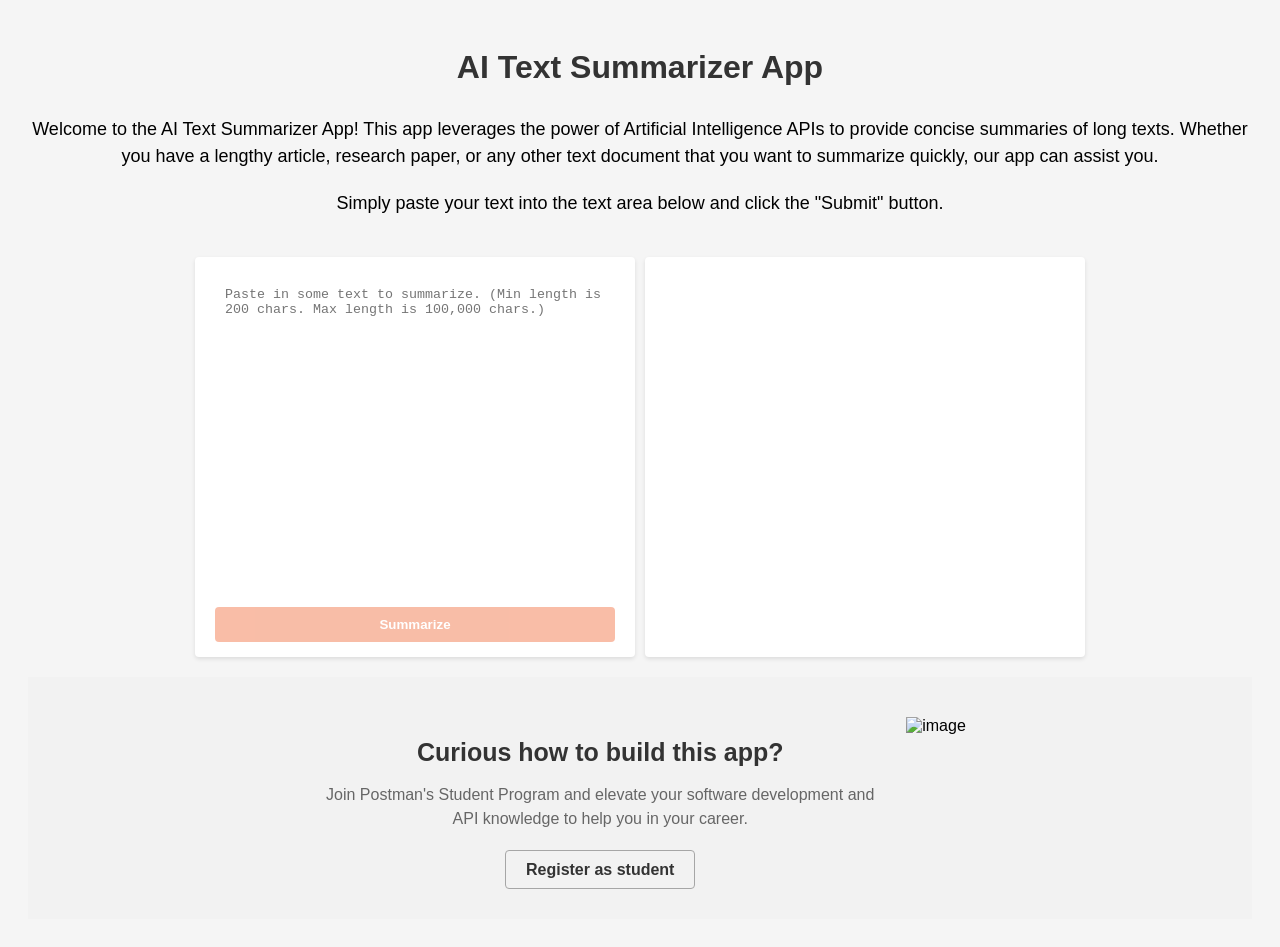
==== public/index.html @ 1d577a05 "folder updated" ====
<!DOCTYPE html>
<html lang="en">
  <head>
    <meta charset="UTF-8">
    <meta name="viewport" content="width=device-width, initial-scale=1.0">
    <meta http-equiv="X-UA-Compatible" content="ie=edge">
    <title>AI Text Summarizer App</title>
    <link rel="stylesheet" href="stylesheet.css">
  </head>
  <body>
    <h1>AI Text Summarizer App</h1>
    <p> Welcome to the AI Text Summarizer App! This app leverages the power of Artificial Intelligence APIs to provide concise summaries of long texts. Whether you have a lengthy article, research paper, or any other text document that you want to summarize quickly, our app can assist you. </p>
    <p> Simply paste your text into the text area below and click the "Submit" button. </p>
    <div class="container">
      <div class="text-box">
        <textarea id="text_to_summarize" name="text_to_summarize" placeholder="Paste in some text to summarize. (Min length is 200 chars. Max length is 100,000 chars.)" maxlength="100000"></textarea>
        <button id="submit-button" class="submit-button" >
          <span class="submit-button-text">Summarize</span>
        </button>
      </div>
      <div class="text-box">
      <textarea id="summary" name="summarized_text" placeholder="Summarized text will appear here"> </textarea>
      </div>
    </div>
    <section class="cta-section">
      <div class="cta-content">
        <div class="cta-text">
        <h2>Curious how to build this app?</h2>
        <p>Join Postman's Student Program and elevate your software development and API knowledge to help you in your career.</p>
          <a href="https://www.postman.com/student-program/student-expert/?utm_campaign=CGC&utm_medium=referral&utm_source=internal&utm_term=pbl-skilljar&utm_content=pbl_summariser_app" class="cta-button" target="_blank" rel="noopener nofollow">Register as student</a>
        </div>
        <img src="../images/learning.png" alt="image">
      </div>
    </section>
    <script src="script.js"></script>
  </body>
</html>
---- public/stylesheet.css ----
.cta-section {
    background-color: #f2f2f2;
    padding: 40px;
}

.cta-content {
    justify-content: center;
    display: flex;
    flex-wrap: nowrap;
}

.cta-text {
    flex-basis: 50%;
    padding-right: 20px;
}

.cta-content h2 {
    font-size: 25px;
    color: #333;
    margin-bottom: 10px;
}

.cta-content p {
    font-size: 16px;
    color: #666;
    padding-bottom: 10px;
}

.cta-button {
    padding: 10px 20px;
    border: 1px solid #A6A6A6;
    width: 300px;
    max-height: 40px;
    color: #333;
    font-weight: bold;
    text-decoration: none;
    border-radius: 4px;
    transition: background-color 0.3s ease;
}

.cta-button:hover {
    border-color: #333333;
}

img {
    max-height: 200px;
    max-width: auto;
}

body {
    font-family: 'Roboto', sans-serif;
    background-color: #f5f5f5;
    padding: 20px;
    text-align: center
}

h1 {
    text-align: center;
    font-weight: bold;
    color: #333;
    margin-bottom: 30px;
    font-size: 32px;
}

p {
    line-height: 1.5;
    margin-bottom: 20px;
    font-size: 18px;
}

.container {
    display: flex;
    gap: 10px;
    flex-wrap: wrap;
    justify-content: center;
    margin: 0 auto;
    padding: 20px;
}

.text-box {
    width: 400px;
    border-radius: 4px;
    box-shadow: 0 2px 4px rgba(0, 0, 0, 0.1);
    display: flex;
    flex-direction: column;
    padding: 20px;
    background-color: #ffffff
}

textarea {
    height: 300px;
    resize: none;
    border: none;
    padding: 10px;
    margin-bottom: 10px;
}

.submit-button {
    position: relative;
    background-color: #ef5b25;
    color: #ffffff;
    font-weight: bold;
    border-radius: 4px;
    border: none;
    padding: 10px 20px;
    cursor: pointer;
    margin-bottom: -5px;
}

.submit-button-text {
    color: #ffffff;
    transition: all 0.2s;
}

.submit-button:disabled {
    position: relative;
    background-color: #ef5b25;
    color: #ffffff;
    opacity: 40%;
    font-weight: bold;
    border-radius: 4px;
    border: none;
    padding: 10px 20px;
    border-radius: 4px;
    cursor: pointer;
    margin-bottom: -5px;
}

.submit-button--loading .submit-button-text {
    visibility: hidden;
    opacity: 0;
}

.submit-button--loading::after {
    content: "";
    position: absolute;
    width: 16px;
    height: 16px;
    top: 0;
    left: 0;
    right: 0;
    bottom: 0;
    margin: auto;
    border: 4px solid transparent;
    border-top-color: #ffffff;
    border-radius: 50%;
    animation: button-loading-spinner 1s ease infinite;
}

@media (max-width: 768px) {
    .container {
        flex-direction: column;
    }
}

@keyframes button-loading-spinner {
    from {
        transform: rotate(0turn);
    }

    to {
        transform: rotate(1turn);
    }
}
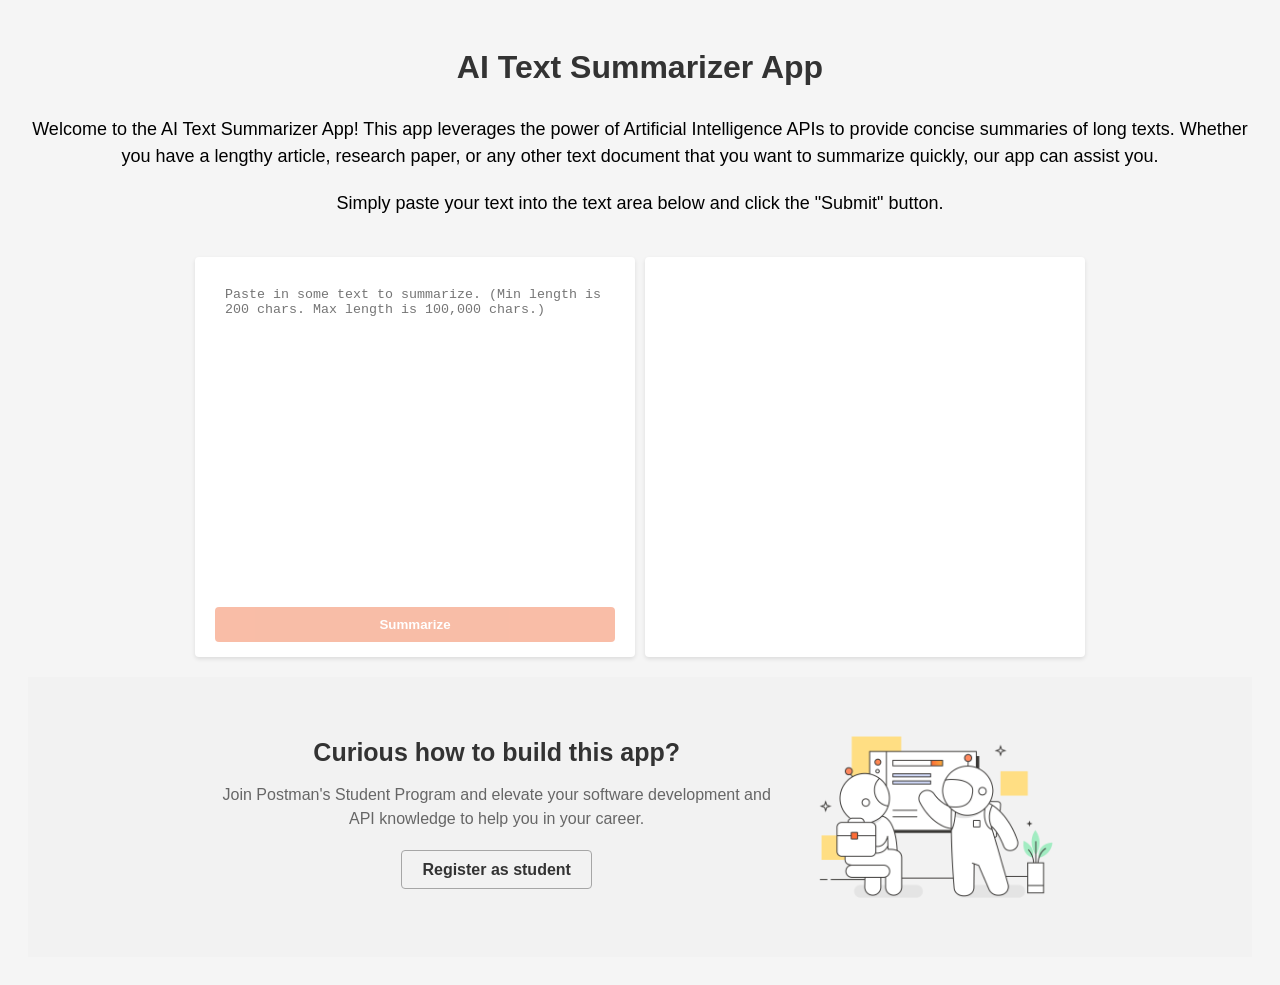
==== commit 8eabd92a: "local setup" ====
--- a/public/index.html
+++ b/public/index.html
@@ -29,7 +29,7 @@
         <p>Join Postman's Student Program and elevate your software development and API knowledge to help you in your career.</p>
           <a href="https://www.postman.com/student-program/student-expert/?utm_campaign=CGC&utm_medium=referral&utm_source=internal&utm_term=pbl-skilljar&utm_content=pbl_summariser_app" class="cta-button" target="_blank" rel="noopener nofollow">Register as student</a>
         </div>
-        <img src="../images/learning.png" alt="image">
+        <img src="./images/learning.png" alt="image">
       </div>
     </section>
     <script src="script.js"></script>
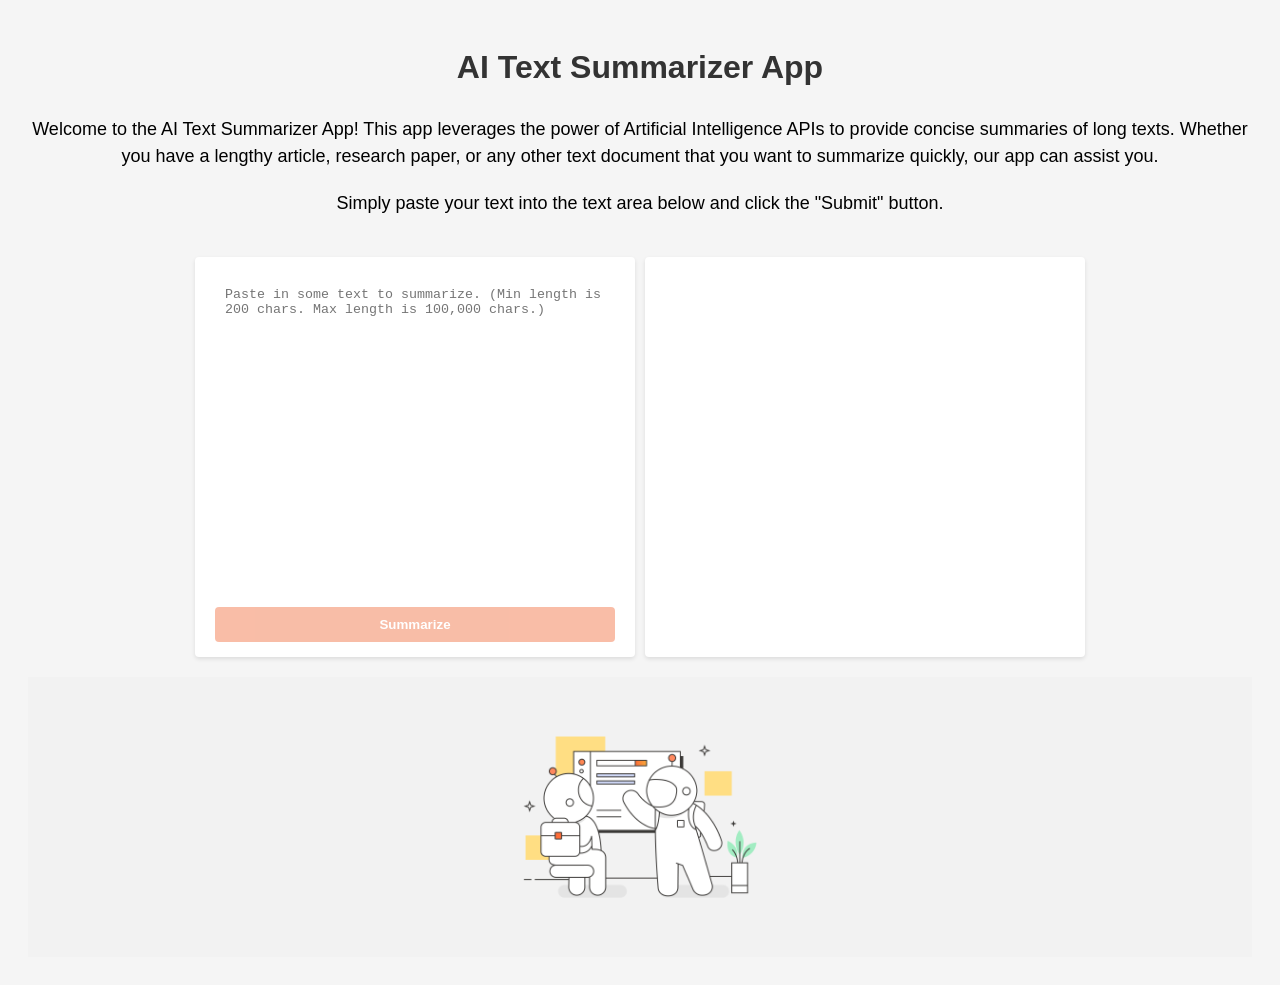
==== commit 6b7653eb: "changed styling" ====
--- a/public/index.html
+++ b/public/index.html
@@ -24,11 +24,6 @@
     </div>
     <section class="cta-section">
       <div class="cta-content">
-        <div class="cta-text">
-        <h2>Curious how to build this app?</h2>
-        <p>Join Postman's Student Program and elevate your software development and API knowledge to help you in your career.</p>
-          <a href="https://www.postman.com/student-program/student-expert/?utm_campaign=CGC&utm_medium=referral&utm_source=internal&utm_term=pbl-skilljar&utm_content=pbl_summariser_app" class="cta-button" target="_blank" rel="noopener nofollow">Register as student</a>
-        </div>
         <img src="./images/learning.png" alt="image">
       </div>
     </section>
--- a/public/stylesheet.css
+++ b/public/stylesheet.css
@@ -5,6 +5,7 @@
 
 .cta-content {
     justify-content: center;
+    align-items: center;
     display: flex;
     flex-wrap: nowrap;
 }
@@ -150,6 +151,8 @@
 @media (max-width: 768px) {
     .container {
         flex-direction: column;
+        align-items: center;
+        justify-content: center;
     }
 }
 
